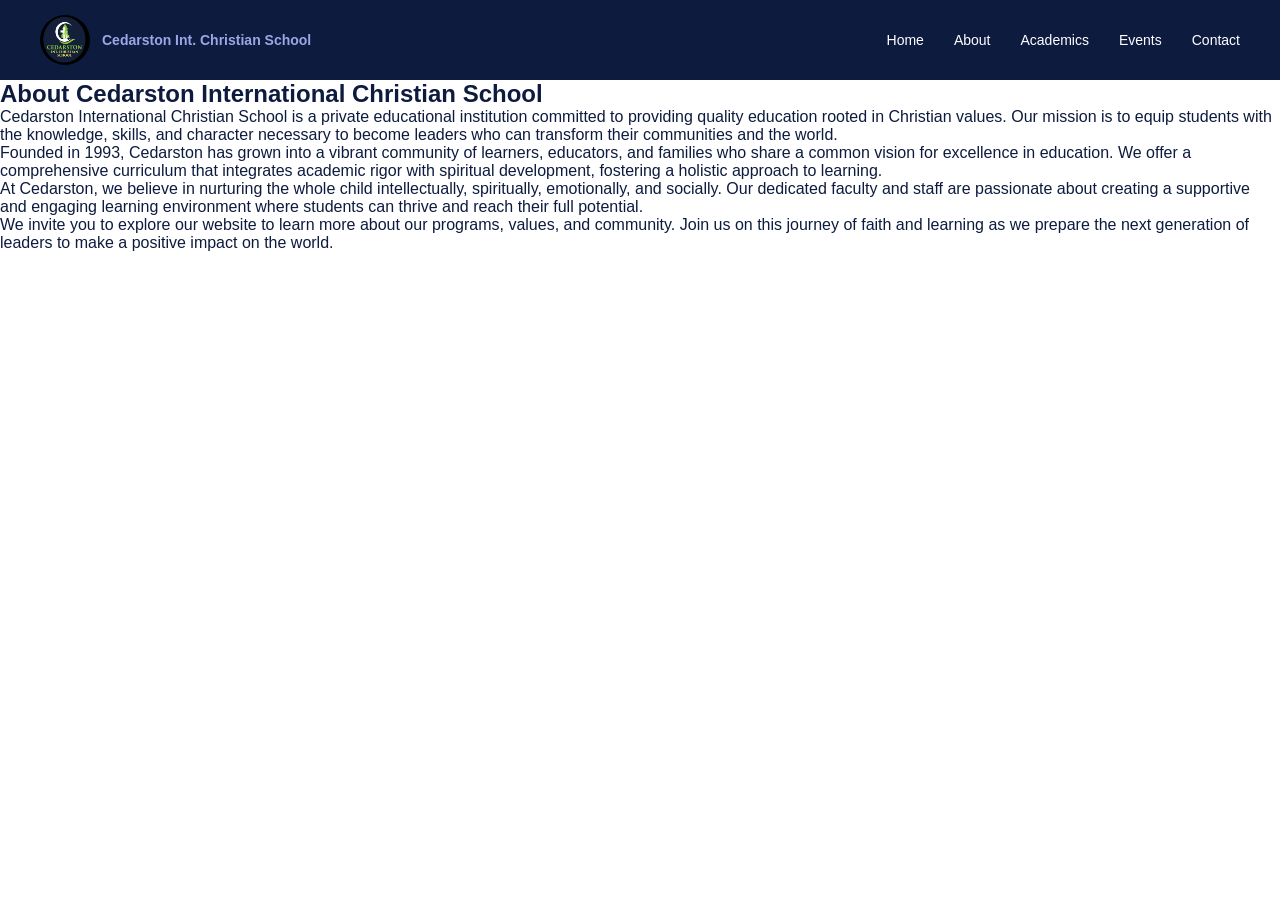
==== about.html @ e31dab68 "Drafting contact section" ====
<!DOCTYPE html>
<html lang="en">
    <head>
        <meta charset="UTF-8">
        <meta name="viewport" content="width=device-width, initial-scale=1.0">
        <link rel="stylesheet" href="style.css">
        <title>About Cedarston</title>
    </head>
    <body>
        <!-- NavigationBAR -->
        <div class="navbar">

            <div class="nav-logo">
                <img src="logo.png" alt="Cedarston Logo">
                <p>Cedarston Int. Christian School</p>
            </div>

            <div class="nav-links">
                <a href="index.html">Home</a>
                <a href="about.html">About</a>
                <a href="academics.html">Academics</a>
                <a href="events.html">Events</a>
                <a href="contact.html">Contact</a>
            </div>

        </div>

        <!-- ABOUT hero -->
        <div class="about-hero">

            <h2>About Cedarston International Christian School</h2>

            <p>Cedarston International Christian School is a private educational institution committed to providing quality education rooted in Christian values. Our mission is to equip students with the knowledge, skills, and character necessary to become leaders who can transform their communities and the world.</p>

            <p>Founded in 1993, Cedarston has grown into a vibrant community of learners, educators, and families who share a common vision for excellence in education. We offer a comprehensive curriculum that integrates academic rigor with spiritual development, fostering a holistic approach to learning.</p>

            <p>At Cedarston, we believe in nurturing the whole child  intellectually, spiritually, emotionally, and socially. Our dedicated faculty and staff are passionate about creating a supportive and engaging learning environment where students can thrive and reach their full potential.</p>

            <p>We invite you to explore our website to learn more about our programs, values, and community. Join us on this journey of faith and learning as we prepare the next generation of leaders to make a positive impact on the world.</p>

        </div>

    </body>
</html>
---- style.css ----
* {
    margin: 0;
    padding: 0;
    box-sizing: border-box;
}

body {
    font-family: Arial, sans-serif;
    color: #0d1b3e;
}

/* NAVBAR */
.navbar {
    background-color: #0d1b3e;
    display: flex;
    justify-content: space-between;
    align-items: center;
    padding: 15px 40px;
}

.nav-logo {
    display: flex;
    align-items: center;
    gap: 12px;
}

.nav-logo img {
    width: 50px;
    height: 50px;
    border-radius: 50%;
}

.nav-logo p {
    color: #9aa7e7;
    font-size: 14px;
    font-weight: bold;
}

.nav-links {
    display: flex;
    gap: 30px;
}

.nav-links a {
    color: white;
    text-decoration: none;
    font-size: 14px;
}

.nav-links a:hover {
    color: #7c92d9;
}

/* HERO */
.hero {
    background-color: #0d1b3e;
    background-image: url('school.jpg');
    background-size: cover;
    background-position: center;
    display: flex;
    flex-direction: column;
    align-items: center;
    justify-content: center;
    text-align: center;
    padding: 80px 40px;
}

.hero-logo {
    display: flex;
    flex-direction: column;
    align-items: center;
    gap: 10px;
    margin-bottom: 20px;
}

.hero-logo img {
    width: 90px;
    height: 90px;
    border-radius: 50%;
    border: 3px solid white;
}

.hero-logo p {
    color: white;
    font-size: 13px;
    letter-spacing: 2px;
}

.hero-text h1 {
    color: white;
    font-size: 36px;
    margin-bottom: 15px;
}

.hero-text p {
    color: rgba(255, 255, 255, 0.85);
    font-size: 16px;
}

/* ADMISSIONS */
.admissions {
    background-color: white;
    padding: 60px 80px;
    text-align: center;
}

.admissions h2 {
    font-family: Georgia;
    font-size: 20px;
    color: #0d1b3e;
    margin-bottom: 40px;
}

.admissions-cols {
    display: flex;
    justify-content: center;
    gap: 60px;
    text-align: left;
}

.admissions-col h3 {
    font-size: 14px;
    text-transform: uppercase;
    color: #0d1b3e;
    margin-bottom: 12px;
}

.admissions-col p {
    font-size: 14px;
    line-height: 1.8;
    color: #444;
    margin-bottom: 16px;
}

.admissions-col a {
    background-color: #0d1b3e;
    color: white;
    text-decoration: none;
    padding: 8px 18px;
    font-size: 12px;
    font-weight: bold;
}

.admissions-col a:hover {
    background-color: #4a9e3f;
}

/* ABOUT */
.about {
    background-color: #f4f6f9;
    padding: 60px 80px;
}

.about h2 {
    font-family:Georgia;
    font-size: 20px;
    color: #0d1b3e;
    text-align: center;
    margin-bottom: 40px;
}

.about-inner {
    display: flex;
    gap: 40px;
    align-items: flex-start;
}

.about-image img {
    width: 320px;
    height: 240px;
    object-fit: cover;
}

.about-text p {
    font-size: 14px;
    line-height: 1.9;
    color: #444;
    margin-bottom: 14px;
}

.about-text a {
    background-color: #0d1b3e;
    color: white;
    text-decoration: none;
    padding: 8px 18px;
    font-size: 12px;
    font-weight: bold;
}

.about-text a:hover {
    background-color: #4a9e3f;
}

/* PROGRAMS */
.programs {
    background-color: white;
    padding: 60px 80px;
    text-align: center;
}

.programs h2 {
    font-family:Georgia;
    font-size: 20px;
    color: #0d1b3e;
    margin-bottom: 10px;
}

.programs > p {
    font-size: 14px;
    color: #666;
    margin-bottom: 40px;
}

.programs-cols {
    display: flex;
    gap: 40px;
    justify-content: center;
    text-align: left;
}

.program-card {
    display: flex;
    gap: 16px;
    max-width: 420px;
}

.program-card img {
    width: 130px;
    height: 100px;
    object-fit: cover;
    flex-shrink: 0;
}

.program-info h3 {
    font-size: 14px;
    color: #0d1b3e;
    margin-bottom: 8px;
}

.program-info p {
    font-size: 13px;
    line-height: 1.7;
    color: #555;
    margin-bottom: 10px;
}

.program-info a {
    font-size: 12px;
    font-weight: bold;
    color: #4a9e3f;
    text-decoration: none;
}

.program-info a:hover {
    color: #d4a017;
}

/* FOOTER */
.footer {
    background-color: #0d1b3e;
    padding: 50px 80px;
    color: white;
}

.footer-cols {
    display: flex;
    justify-content: space-between;
    margin-bottom: 30px;
}

.footer-info h4 {
    font-size: 14px;
    color: white;
    margin-bottom: 12px;
    letter-spacing: 1px;
}

.footer-info p {
    font-size: 13px;
    color: rgba(255, 255, 255, 0.65);
    line-height: 2;
}

.footer-social {
    display: flex;
    flex-direction: column;
    gap: 10px;
}

.footer-social h4 {
    font-size: 14px;
    color: white;
    letter-spacing: 1px;
}

.footer-social a {
    color: rgba(255, 255, 255, 0.65);
    text-decoration: none;
    font-size: 13px;
}

.footer-social a:hover {
    color: #d4a017;
}

.footer-bottom {
    border-top: 1px solid rgba(255, 255, 255, 0.15);
    padding-top: 20px;
    text-align: center;
    font-size: 12px;
    color: rgba(255, 255, 255, 0.4);
}

/* EVENTS */
.events {
    background-color: #f4f6f9;
    padding: 60px 80px;
    text-align: center;
}

.events h2 {
    font-family: Georgia;
    font-size: 20px;
    color: #b23071;
    margin-bottom: 10px;
}

.events > p {
    font-size: 14px;
    color: #666;
    margin-bottom: 40px;
}

.events-grid {
    display: flex;
    flex-wrap: wrap;
    gap: 30px;
    justify-content: center;
}

.event-card {
    background: white;
    display: flex;
    gap: 16px;
    align-items: flex-start;
    padding: 20px;
    max-width: 420px;
    text-align: left;
}

.event-card:hover {
    box-shadow: 0 4px 16px rgba(13, 27, 62, 0.1);
}

.event-date {
    background-color: #0d1b3e;
    color: white;
    padding: 10px 14px;
    display: flex;
    flex-direction: column;
    align-items: center;
    min-width: 52px;
    flex-shrink: 0;
}

.event-day {
    font-size: 22px;
    font-weight: bold;
    line-height: 1;
}

.event-month {
    font-size: 11px;
    text-transform: uppercase;
    letter-spacing: 1px;
    margin-top: 4px;
}

.event-details h3 {
    font-size: 14px;
    color: #0d1b3e;
    margin-bottom: 8px;
}

.event-details p {
    font-size: 13px;
    line-height: 1.7;
    color: #555;
    margin-bottom: 10px;
}

.event-tag {
    display: inline-block;
    background-color: #0d1b3e;
    color: white;
    font-size: 11px;
    font-weight: bold;
    padding: 3px 10px;
}

.event-tag:hover {
    background-color: #4a9e3f;
}
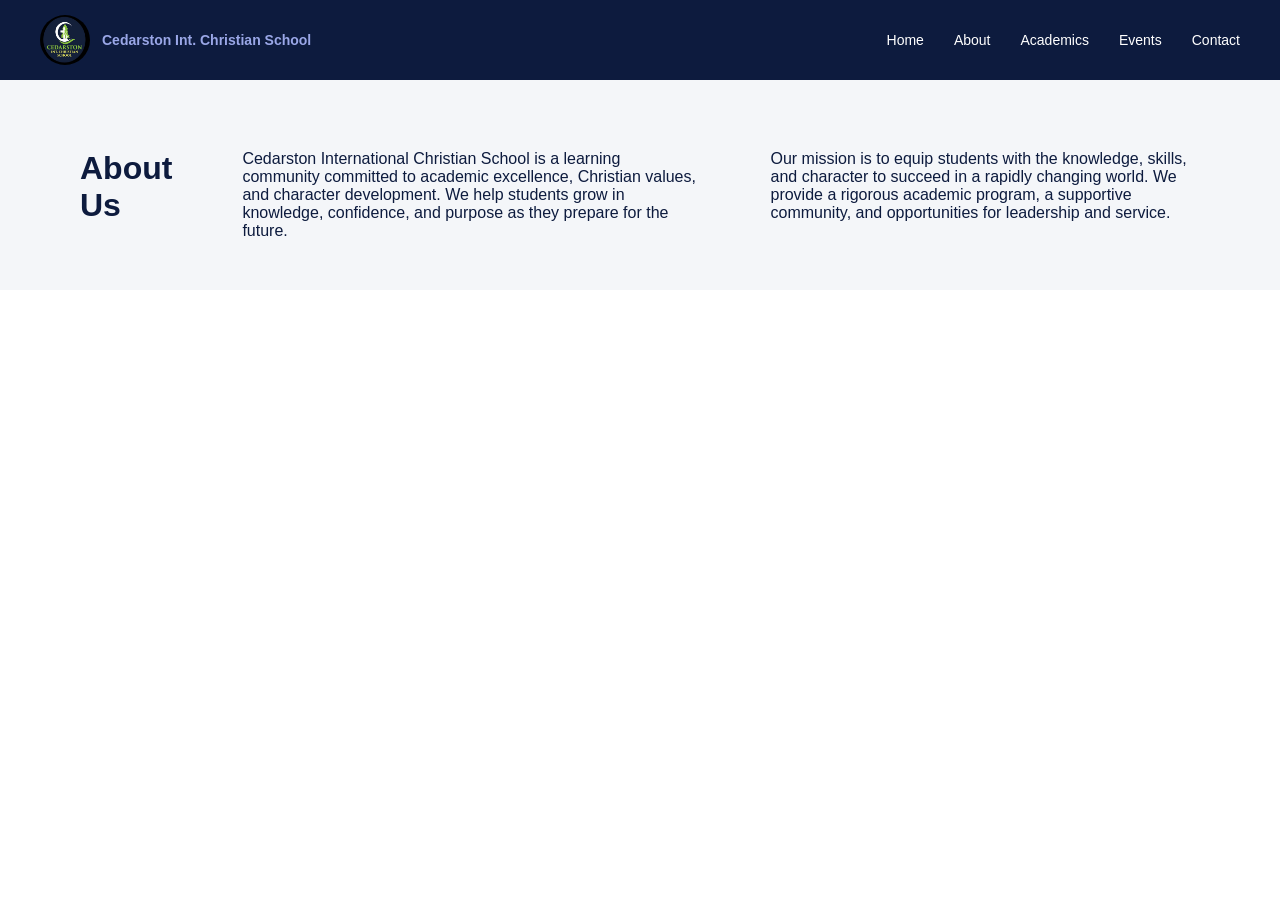
==== commit d6d36ffa: "Working on the about page edits" ====
--- a/about.html
+++ b/about.html
@@ -24,21 +24,25 @@
             </div>
 
         </div>
+        
+        <div class="about-page-intro"
+            <div class="about-main-text">
+                <h1>About Us</h1>
 
-        <!-- ABOUT hero -->
-        <div class="about-hero">
+                <p>
+                   Cedarston International Christian School is a learning community committed to academic excellence,
+                   Christian values, and character development. We help students grow in knowledge, confidence, and
+                   purpose as they prepare for the future. 
+                </p>
 
-            <h2>About Cedarston International Christian School</h2>
-
-            <p>Cedarston International Christian School is a private educational institution committed to providing quality education rooted in Christian values. Our mission is to equip students with the knowledge, skills, and character necessary to become leaders who can transform their communities and the world.</p>
-
-            <p>Founded in 1993, Cedarston has grown into a vibrant community of learners, educators, and families who share a common vision for excellence in education. We offer a comprehensive curriculum that integrates academic rigor with spiritual development, fostering a holistic approach to learning.</p>
-
-            <p>At Cedarston, we believe in nurturing the whole child  intellectually, spiritually, emotionally, and socially. Our dedicated faculty and staff are passionate about creating a supportive and engaging learning environment where students can thrive and reach their full potential.</p>
-
-            <p>We invite you to explore our website to learn more about our programs, values, and community. Join us on this journey of faith and learning as we prepare the next generation of leaders to make a positive impact on the world.</p>
-
+                <p>
+                    Our mission is to equip students with the knowledge, skills, and character to succeed in a rapidly
+                    changing world. We provide a rigorous academic program, a supportive community, and opportunities
+                    for leadership and service.
+            </div>
         </div>
+    
+        
 
     </body>
 </html>
--- a/style.css
+++ b/style.css
@@ -401,4 +401,26 @@
 
 .event-tag:hover {
     background-color: #4a9e3f;
-}+}
+
+.about-page-intro {
+    background-color:#f4f6f9;
+    padding: 70px 80px 50px;
+    display:flex;
+    gap: 70px;
+    align-items: flex-start;
+}
+
+.about-main-text h1 {
+    font-family: Georgia;
+    color: #0d1b3e;
+    font-size: 46px;
+    margin-bottom: 28px;
+}
+
+.about-main-text p {
+    color: #555;
+    font-size: 14px;
+    line-height: 1.9;
+    margin-bottom: 18px;
+}
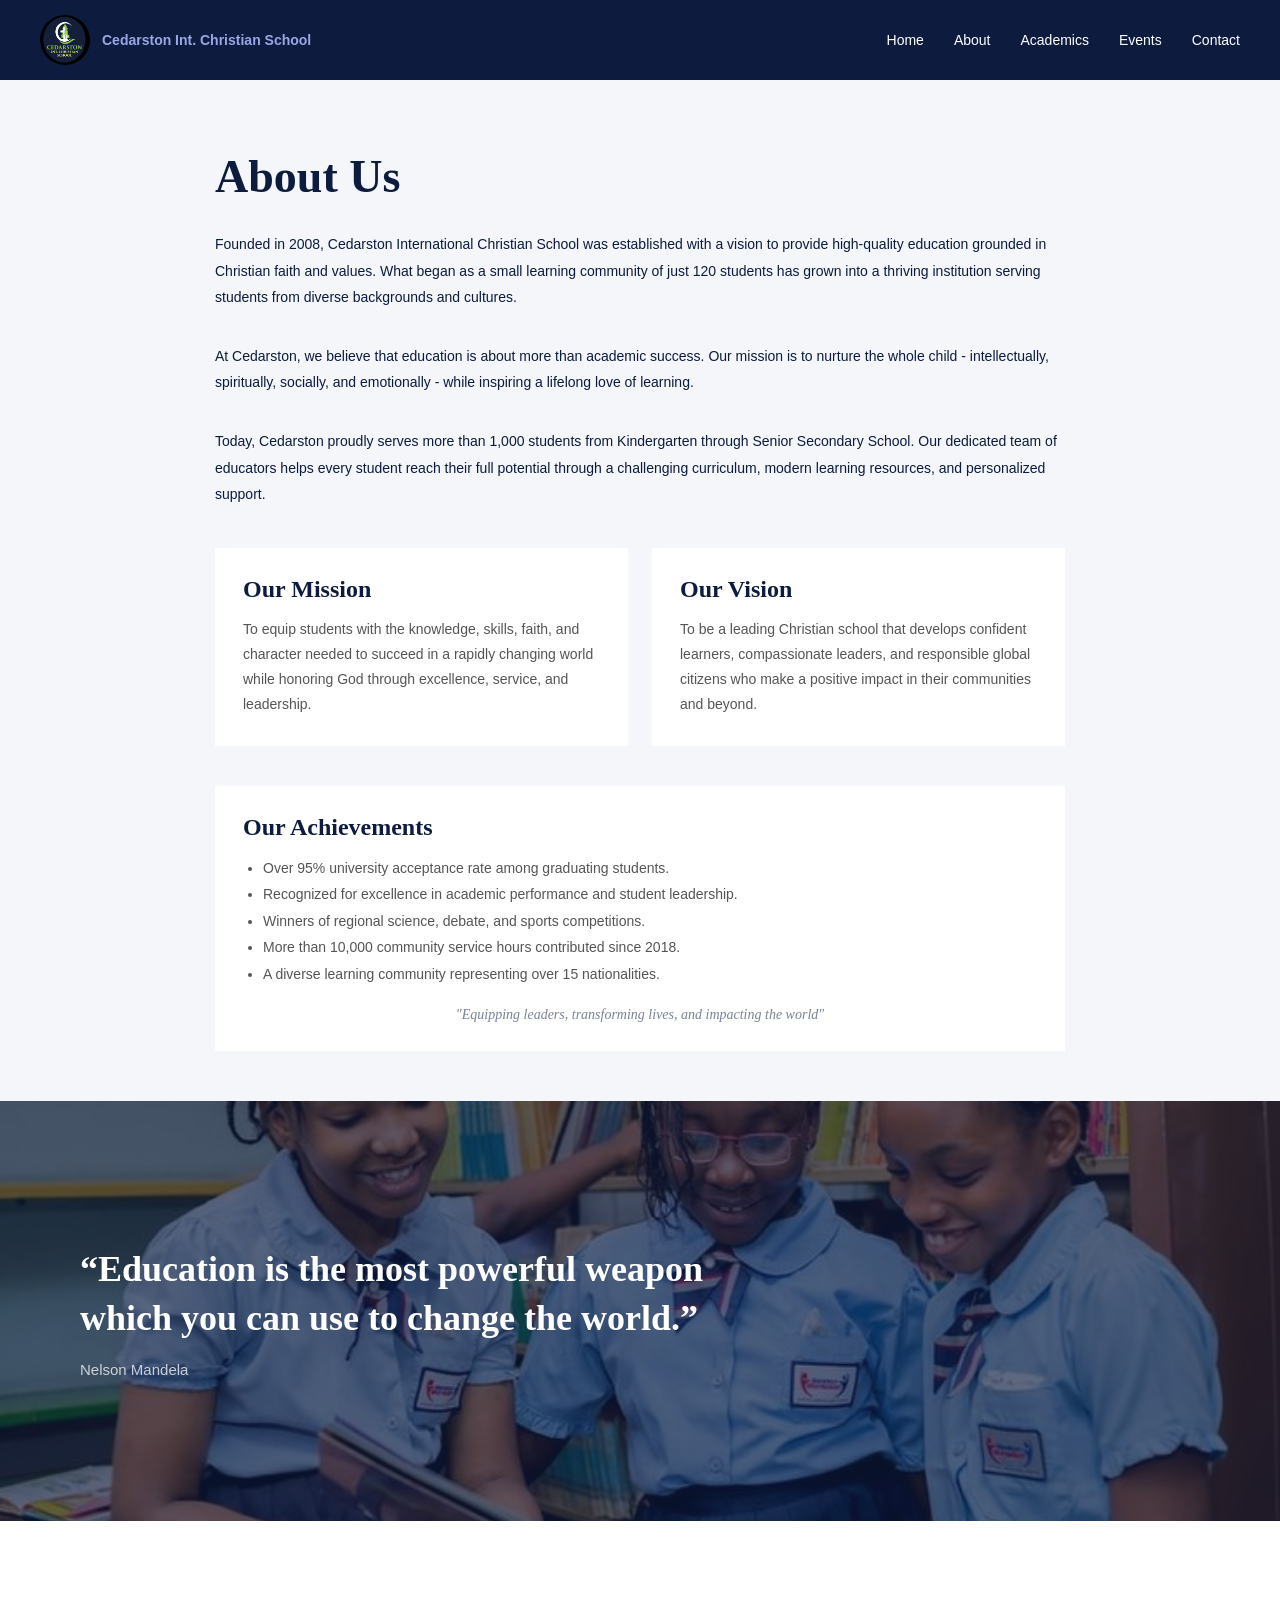
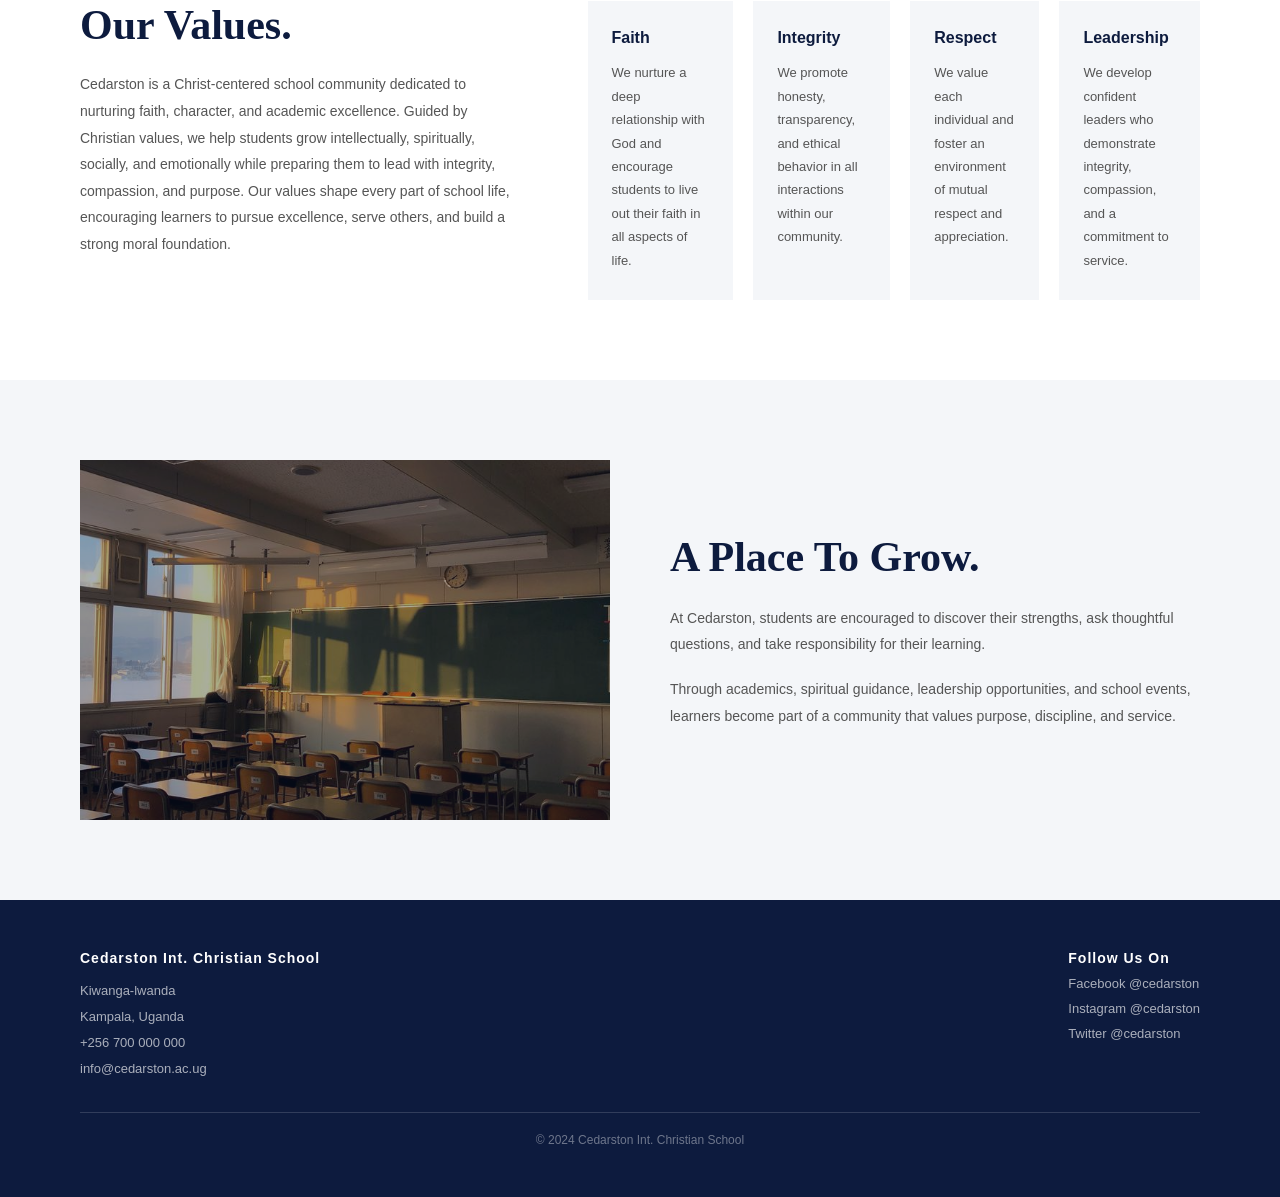
==== commit 704dcb9d: "finish all pages , admissions and event features" ====
--- a/about.html
+++ b/about.html
@@ -25,24 +25,148 @@
 
         </div>
         
-        <div class="about-page-intro"
+        <div class="about-page-intro">
             <div class="about-main-text">
                 <h1>About Us</h1>
-
                 <p>
-                   Cedarston International Christian School is a learning community committed to academic excellence,
-                   Christian values, and character development. We help students grow in knowledge, confidence, and
-                   purpose as they prepare for the future. 
+                    Founded in 2008, Cedarston International Christian School was established with a vision
+                    to provide high-quality education grounded in Christian faith and values. What began as
+                    a small learning community of just 120 students has grown into a thriving institution
+                    serving students from diverse backgrounds and cultures.
                 </p>
 
                 <p>
-                    Our mission is to equip students with the knowledge, skills, and character to succeed in a rapidly
-                    changing world. We provide a rigorous academic program, a supportive community, and opportunities
-                    for leadership and service.
+                   At Cedarston, we believe that education is about more than academic success. Our mission
+                   is to nurture the whole child - intellectually, spiritually, socially, and emotionally -
+                   while inspiring a lifelong love of learning.
+                </p>
+
+                <p>
+                    Today, Cedarston proudly serves more than 1,000 students from Kindergarten through Senior
+                    Secondary School. Our dedicated team of educators helps every student reach their full
+                    potential through a challenging curriculum, modern learning resources, and personalized support.
+                </p>
+            </div>
+            <div class="mission-vision">
+                <div>
+                    <h2> Our Mission</h2>
+
+                    <p>
+                        To equip students with the knowledge, skills, faith, and character needed to succeed
+                        in a rapidly changing world while honoring God through excellence, service, and leadership.
+                    </p>
+                </div>
+                <div>
+                    <h2> Our Vision</h2>
+
+                    <p>
+                        To be a leading Christian school that develops confident learners, compassionate leaders,
+                        and responsible global citizens who make a positive impact in their communities and beyond.
+                    </p>
+                </div>
+
+            </div>
+            <div class="about-achievements">
+                <h2>Our Achievements</h2>
+                
+                <ul>
+                    <li>Over 95% university acceptance rate among graduating students.</li>
+                    <li>Recognized for excellence in academic performance and student leadership.</li>
+                    <li>Winners of regional science, debate, and sports competitions.</li>
+                    <li>More than 10,000 community service hours contributed since 2018.</li>
+                    <li>A diverse learning community representing over 15 nationalities.</li>
+                </ul>
+
+                <p class="school-motto">
+                    "Equipping leaders, transforming lives, and impacting the world"
+                </p>
             </div>
         </div>
-    
-        
 
+
+        <div class="about-quote-banner">
+            <img src="primary.jpg" alt="Cedarston Students">
+
+            <div class="quote-overlay">
+              <h3>
+                “Education is the most powerful weapon which you can use to change the world.”
+             </h3>
+
+              <p>Nelson Mandela</p>
+            </div>
+        </div>
+
+        <div class="about-values">
+            <div class="values-text">
+                <h2>Our Values.</h2>
+
+                <p>
+                   Cedarston is a Christ-centered school community dedicated to nurturing faith,
+                   character, and academic excellence. Guided by Christian values, we help students
+                   grow intellectually, spiritually, socially, and emotionally while preparing them
+                   to lead with integrity, compassion, and purpose. Our values shape every part of
+                   school life, encouraging learners to pursue excellence, serve others, and build
+                   a strong moral foundation.
+                </p>
+            </div>
+            <div class="values-grid">
+                <div class="value-card">
+                    <h3>Faith</h3>
+                    <p>We nurture a deep relationship with God and encourage students to live out their faith in all aspects of life.</p>
+                </div>
+                <div class="value-card">
+                    <h3>Integrity</h3>
+                    <p>We promote honesty, transparency, and ethical behavior in all interactions within our community.</p>
+                </div>
+                <div class="value-card">
+                    <h3>Respect</h3>
+                    <p>We value each individual and foster an environment of mutual respect and appreciation.</p>
+                </div>
+                <div class="value-card">
+                    <h3>Leadership</h3>
+                    <p>We develop confident leaders who demonstrate integrity, compassion, and a commitment to service.</p>
+                </div>
+            </div>
+        </div>
+        <div class="about-community">
+            <div class="community-img">
+                <img src="classroom.jpeg" alt="Cedarston Community">
+            </div>
+            <div class="community-text">
+               <h2>A Place To Grow.</h2>
+
+                <p>
+                    At Cedarston, students are encouraged to discover their strengths, ask thoughtful
+                    questions, and take responsibility for their learning.
+                </p>
+
+               <p>
+                   Through academics, spiritual guidance, leadership opportunities, and school events,
+                   learners become part of a community that values purpose, discipline, and service.
+              </p>
+            </div>
+        </div>
+        <div class="footer">
+          <div class="footer-cols">
+            <div class="footer-info">
+                <h4>Cedarston Int. Christian School</h4>
+
+                <p>Kiwanga-lwanda</p>
+                <p>Kampala, Uganda</p>
+                <p>+256 700 000 000</p>
+                <p>info@cedarston.ac.ug</p>
+            </div>
+            <div class="footer-social">
+              <h4>Follow Us On</h4>
+
+              <a href="#">Facebook @cedarston</a>
+              <a href="#">Instagram @cedarston</a>
+              <a href="#">Twitter @cedarston</a>
+            </div>
+          </div>
+            <div class="footer-bottom">
+                <p>&copy; 2024 Cedarston Int. Christian School</p>
+            </div>
+        </div>
     </body>
 </html>
--- a/style.css
+++ b/style.css
@@ -406,21 +406,469 @@
 .about-page-intro {
     background-color:#f4f6f9;
     padding: 70px 80px 50px;
-    display:flex;
+}
+
+.about-main-text {
+    max-width:850px;
+    margin:auto;
+}
+
+.about-main-text h1 {
+    font-family: Georgia;
+    color: #0d1b3e;
+    font-size: 46px;
+    font-weight: bold;
+    margin-bottom: 28px;
+}
+
+.about-main-text p {
+   font-size: 14px;
+   line-height: 1.9;
+   color:#0d1b3e;
+   margin-bottom: 32px;
+}
+
+
+
+.about-quote-banner {
+    position: relative;
+    height: 420px;
+    overflow: hidden;
+    background-color: #0d1b3e;
+}
+
+.about-quote-banner img {
+    width: 100%;
+    height: 100%;
+    object-fit: cover;
+    opacity: 0.35;
+    display: block;
+}
+
+.quote-overlay {
+    position: absolute;
+    top: 50%;
+    left: 80px;
+    transform: translateY(-50%);
+    max-width: 720px;
+}
+
+.quote-overlay h3 {
+    font-family: Georgia, 'Times New Roman', serif;
+    color: white;
+    font-size: 36px;
+    line-height: 1.35;
+    margin-bottom: 18px;
+}
+
+.quote-overlay p {
+    color: rgba(255, 255, 255, 0.75);
+    font-size: 15px;
+}
+
+.about-values {
+    background-color: white;
+    padding: 80px;
+    display: flex;
     gap: 70px;
     align-items: flex-start;
 }
 
-.about-main-text h1 {
-    font-family: Georgia;
+.values-text {
+    flex: 1;
+}
+
+.values-text h2 {
+    font-family: Georgia, 'Times New Roman', serif;
+    color: #0d1b3e;
+    font-size: 42px;
+    margin-bottom: 22px;
+}
+
+.values-text p {
+    color: #555;
+    font-size: 14px;
+    line-height: 1.9;
+}
+
+.values-grid {
+    flex: 1.4;
+    display: flex;
+    gap: 20px;
+}
+
+.value-card {
+    background-color: #f4f6f9;
+    padding: 28px 24px;
+}
+
+.value-card h3 {
+    color: #0d1b3e;
+    font-size: 16px;
+    margin-bottom: 14px;
+}
+
+.value-card p {
+    color: #555;
+    font-size: 13px;
+    line-height: 1.8;
+}
+
+
+.about-community {
+    background-color: #f4f6f9;
+    padding: 80px;
+    display: flex;
+    gap: 60px;
+    align-items: center;
+}
+
+.community-img {
+    flex: 1;
+    position: relative;
+    background-color: #0d1b3e;
+    overflow: hidden;
+}
+
+.community-img img {
+    width: 100%;
+    height: 360px;
+    object-fit: cover;
+    display: block;
+    opacity: 0.65;
+}
+
+.community-text {
+    flex: 1;
+}
+
+.community-text h2 {
+    font-family: Georgia, 'Times New Roman', serif;
+    color: #0d1b3e;
+    font-size: 42px;
+    margin-bottom: 24px;
+}
+
+.community-text p {
+    color: #555;
+    font-size: 14px;
+    line-height: 1.9;
+    margin-bottom: 18px;
+}
+
+
+.mission-vision {
+    max-width: 850px;
+    margin: 40px auto 0;
+    display: grid;
+    grid-template-columns: repeat(2, 1fr);
+    gap: 24px;
+}
+
+.mission-vision div {
+    background-color: white;
+    padding: 28px;
+}
+
+.mission-vision h2,
+.about-achievements h2 {
+    font-family: Georgia, 'Times New Roman', serif;
+    color: #0d1b3e;
+    font-size: 24px;
+    margin-bottom: 14px;
+}
+
+.mission-vision p {
+    color: #555;
+    font-size: 14px;
+    line-height: 1.8;
+    align-items: center;
+}
+
+.about-achievements {
+    max-width: 850px;
+    margin: 40px auto 0;
+    background-color: white;
+    padding: 28px;
+}
+
+.about-achievements ul {
+    padding-left: 20px;
+    color: #555;
+    font-size: 14px;
+    line-height: 1.9;
+}
+
+.school-motto {
+    margin-top: 20px;
+    font-family: Georgia, 'Times New Roman', serif;
+    text-align: center;
+    color: #0d1b3e;
+    font-size: 14px;
+    font-weight: normal;
+    font-style: italic;
+    color: rgba(13, 27, 62, 0.55);
+}
+
+.academic-pathway {
+    background-color: white;
+    padding: 80px;
+}
+
+.academic-pathway h2 {
+    font-family: Georgia, 'Times New Roman', serif;
+    color: #0d1b3e;
+    font-size: 42px;
+    margin-bottom: 36px;
+    text-align: center;
+}
+
+.pathway-grid {
+    display: grid;
+    grid-template-columns: repeat(3, 1fr);
+    gap: 24px;
+}
+
+.pathway-card {
+    background-color: #f4f6f9;
+    padding: 30px;
+}
+
+.pathway-card span {
+    display: block;
+    color: #4a9e3f;
+    font-size: 12px;
+    font-weight: bold;
+    margin-bottom: 12px;
+    text-transform: uppercase;
+    letter-spacing: 1px;
+}
+
+.pathway-card h3 {
+    color: #0d1b3e;
+    font-size: 18px;
+    margin-bottom: 14px;
+}
+
+.pathway-card p {
+    color: #555;
+    font-size: 13px;
+    line-height: 1.8;
+}
+
+.academics-intro {
+    background-color: #f4f6f9;
+    padding: 80px;
+}
+
+.academics-intro-image {
+    flex: 1;
+    background-color: #0d1b3e;
+    overflow: hidden;
+}
+
+.academics-intro-image img {
+    width: 100%;
+    height: 360px;
+    object-fit: cover;
+    display: block;
+    opacity: 0.7;
+}
+
+.academics-main-text {
+    max-width: 850px;
+    margin: auto;
+}
+
+.academics-main-text h1 {
+    font-family: Georgia, 'Times New Roman', serif;
+    color: #0d1b3e;
+    font-size: 46px;
+    margin-top: 35px;
+    margin-bottom: 28px;
+}
+
+.academics-main-text p {
+    color: #555;
+    font-size: 14px;
+    line-height: 1.9;
+    margin-bottom: 18px;
+}
+
+.events-page-section {
+    background-color: white;
+    padding: 70px 80px;
+}
+
+.events-page-section h2 {
+    font-family: Georgia, 'Times New Roman', serif;
+    color: #0d1b3e;
+    font-size: 42px;
+    margin-bottom: 40px;
+    text-align: center;
+}
+
+.events-page-section .events-grid {
+    max-width: 1100px;
+    margin: 0 auto;
+}
+
+.events-page-intro {
+    background-color: #f4f6f9;
+    padding: 80px;
+    display: flex;
+    gap: 40px;
+    align-items: center;
+    justify-content: center;
+}
+
+.events-main-text {
+    width: 620px;
+}
+
+.events-main-text h1 {
+    font-family: Georgia, 'Times New Roman', serif;
     color: #0d1b3e;
     font-size: 46px;
     margin-bottom: 28px;
 }
 
-.about-main-text p {
+.events-main-text p {
     color: #555;
     font-size: 14px;
     line-height: 1.9;
-    margin-bottom: 18px;
-}
+}
+
+.events-photo-row {
+    max-width: 850px;
+    margin: 40px auto 0;
+    display: grid;
+    grid-template-columns: repeat(3, 1fr);
+    gap: 18px;
+}
+
+.events-photo-row img {
+    width: 100%;
+    height: 170px;
+    object-fit: cover;
+    display: block;
+    opacity: 0.82;
+}
+
+.admission-page {
+    background-color: #f4f6f9;
+    padding: 80px;
+    min-height: 80vh;
+}
+
+.admission-form-box,
+.admission-message {
+    max-width: 650px;
+    margin: auto;
+    background-color: white;
+    padding: 40px;
+}
+
+.admission-form-box h2,
+.admission-message h1 {
+    font-family: Georgia, 'Times New Roman', serif;
+    color: #0d1b3e;
+    font-size: 42px;
+    margin-bottom: 28px;
+}
+
+.admission-form-box input,
+.admission-form-box select,
+.admission-form-box textarea {
+    width: 100%;
+    padding: 12px;
+    margin-bottom: 16px;
+    border: 1px solid #d5dbe8;
+    font-size: 14px;
+    font-family: Arial, sans-serif;
+}
+.admission-form-box textarea {
+    width: 100%;
+    padding: 12px;
+    margin-bottom: 16px;
+    border: 1px solid #d5dbe8;
+    font-size: 14px;
+    font-family: Arial, sans-serif;
+}
+
+.admission-form-box textarea {
+    height: 120px;
+    resize: none;
+}
+
+.admission-form-box button {
+    background-color: #0d1b3e;
+    color: white;
+    border: none;
+    padding: 12px 24px;
+    font-weight: bold;
+    cursor: pointer;
+}
+
+.admission-form-box button:hover {
+    background-color: #4a9e3f;
+}
+
+.admission-message {
+    display: none;
+    text-align: center;
+}
+
+.admission-message p {
+    color: #555;
+    font-size: 14px;
+    line-height: 1.9;
+}
+
+.admission-form-box select {
+    color: #555;
+    background-color: #dce8fb;
+}
+
+.apply-now-bubble {
+    position: fixed;
+    right: 28px;
+    bottom: 28px;
+    width: 86px;
+    height: 86px;
+    background-color: #4a9e3f;
+    color: white;
+    text-decoration: none;
+    border-radius: 50%;
+    display: flex;
+    align-items: center;
+    justify-content: center;
+    text-align: center;
+    font-size: 13px;
+    font-weight: bold;
+    line-height: 1.2;
+    box-shadow: 0 8px 24px rgba(13, 27, 62, 0.25);
+    animation: pulseApply 1.8s infinite;
+    z-index: 1000;
+}
+
+.apply-now-bubble:hover {
+    background-color: #0d1b3e;
+}
+
+@keyframes pulseApply {
+    0% {
+        transform: scale(1);
+        box-shadow: 0 0 0 0 rgba(74, 158, 63, 0.45);
+    }
+
+    70% {
+        transform: scale(1.05);
+        box-shadow: 0 0 0 16px rgba(74, 158, 63, 0);
+    }
+
+    100% {
+        transform: scale(1);
+        box-shadow: 0 0 0 0 rgba(74, 158, 63, 0);
+    }
+}
